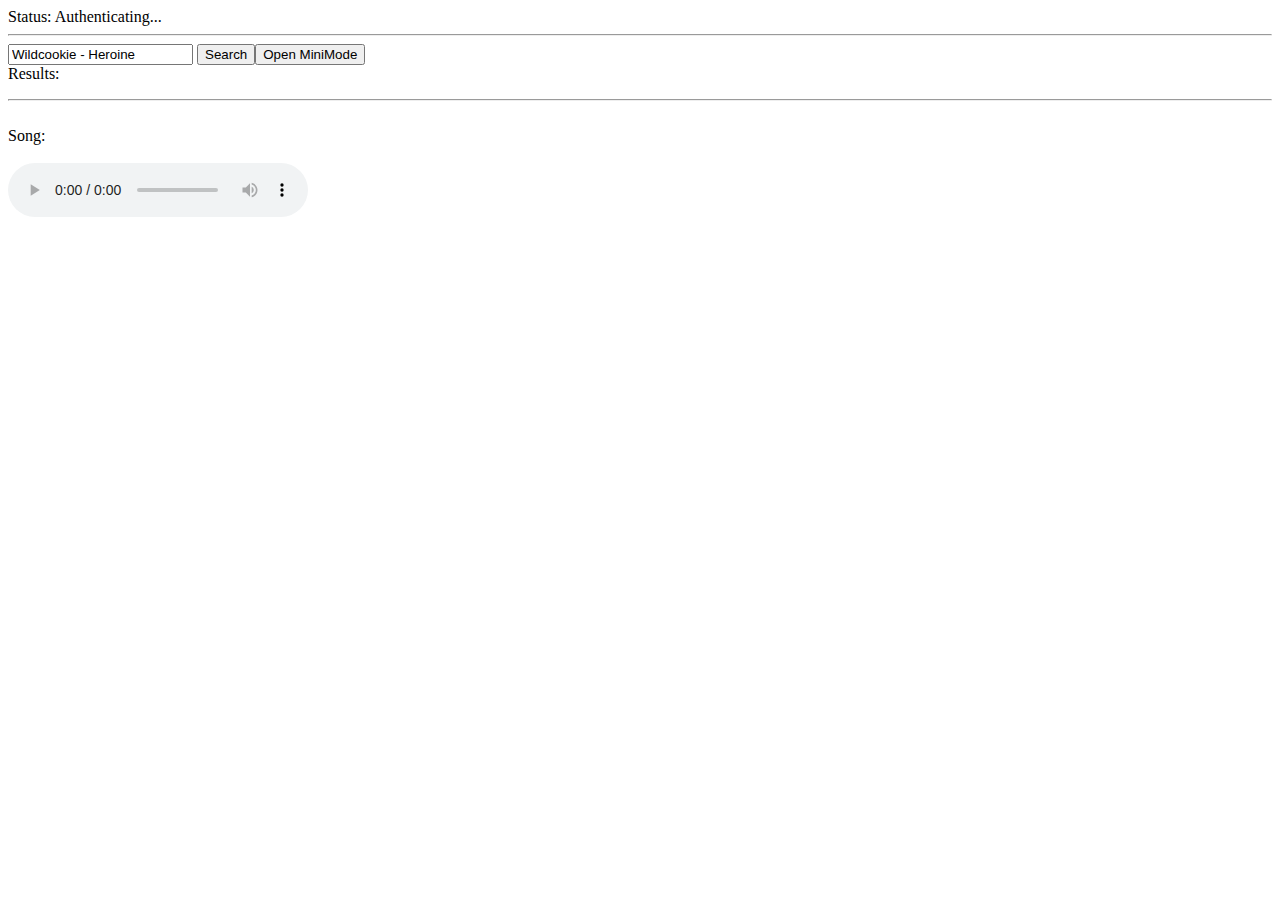
==== main.html @ d2ddde97 "First commit" ====
<!DOCTYPE html>
<html lang="en">
<head>
	<meta charset="utf-8">
	<title>?Player</title>
  <link rel="stylesheet" href="style.css" />
</head>
<body>
  Status: <span id="status">Not Authenticated</span>
  <br />
  <hr />
  <input type="text" id="searchBox" value="Wildcookie - Heroine" /> 
  <button id="searchBtn">Search</button><button id="openMicroPlayer">Open MiniMode</button>
  <br />
  Results:
  <ul id="results">
  </ul>
  <hr />
  <br />
  Song: <span id="songName"></span>
  <br />
  <br />
  <audio id="player" controls></audio>

  <script src="js/jquery-1.6.1.min.js"></script>
  <script src="js/sha1-min.js"></script>
  <script src="js/md5-min.js"></script>
  <script src="js/grooveshark.js"></script>
  <script>
    $(function() {
      var player = document.getElementById('player');
      
      $('#openMicroPlayer').click(function() {
        window.popWin = window.open('popup.html', 'Player', "menubar=no,location=no,resizable=no,scrollbars=no,status=no,height='350'");
        console.log(popWin);
      });
      
      $('#status').html('Authenticating...');
      $('#searchBtn').click(function() {
        $('#results').html('Searching...');
        var text = $('#searchBox').val();
        gs.getSearchResults(text, function(result) {
          $('#results').html('');
          for(var i = 0; i < result.length; i++) {
            $('#results').append('<li>'+result[i].ArtistName+' - '+result[i].Name
              +' <button class="songLink" data-id="'+result[i].SongID+'">Play</button></li>');
          }
        });       
      });
      
      $('.songLink').live('click', function() {
        $('#songName').html('Loading...');
        var songId = $(this).data('id');
        var songData = $(this).parent().text();
        var song = new GrooveSharkSong(gs, songId);
        song.getStreamURL(function(url) {
          player.setAttribute('src', url);
          player.play();
          webkitNotifications.createNotification("",
            "Now Playing", songData).show();
          $('#songName').html(songData);
        });    
      });
      
      
      window.gs = new GrooveShark(function() {
        $('#status').html('Authenticated, please search.');

      });
    });
  </script>
</body>
</html>
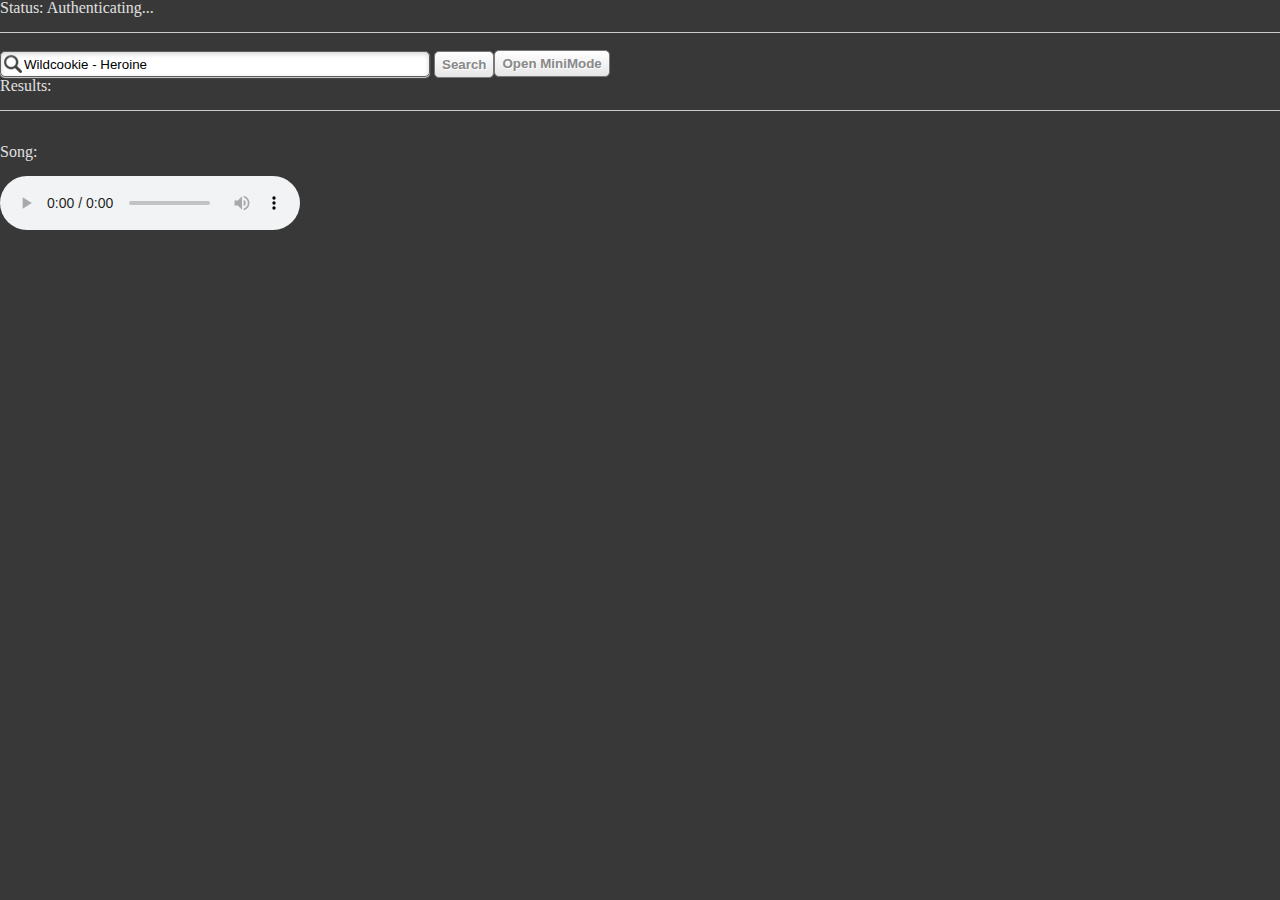
==== commit c9eed464: "More styles, testicons" ====
--- a/main.html
+++ b/main.html
@@ -3,7 +3,7 @@
 <head>
 	<meta charset="utf-8">
 	<title>?Player</title>
-  <link rel="stylesheet" href="style.css" />
+  <link rel="stylesheet" href="css/style.css" />
 </head>
 <body>
   Status: <span id="status">Not Authenticated</span>
@@ -31,7 +31,12 @@
       var player = document.getElementById('player');
       
       $('#openMicroPlayer').click(function() {
-        window.popWin = window.open('popup.html', 'Player', "menubar=no,location=no,resizable=no,scrollbars=no,status=no,height='350'");
+        var width = 250;
+        var height = 500;
+        window.popWin = window.open('popup.html', 
+          'Player', 'menubar=no,location=no,resizable=no,scrollbars=no,status=no,'
+          + 'width=' + width + ',height=' + height + ',left=' + (window.outerWidth - (width+33))
+          + ',top=' + (window.screen.height - window.screen.availHeight+50));
         console.log(popWin);
       });
       
--- a/css/style.css
+++ b/css/style.css
@@ -0,0 +1,143 @@
+@import url("html5reset-1.6.1.css");
+@import url("scrollbar.css");
+@import url("mini.css");
+@import url("seekbar.css");
+@import url("buttons.css");
+
+html, body { height: 100%; }
+
+body {
+  color: hsl(0, 0%, 88%);
+  background-color: hsl(0, 0%, 22%); 
+}
+
+#players {
+  position: fixed;
+  height: 1px;
+}
+
+#container {
+  min-height: 100%;
+  max-height: 100%;
+  display: -webkit-box;
+  -webkit-box-orient: vertical;
+}
+
+#upper { 
+  -webkit-box-flex: 1;
+  display: -webkit-box;
+  -webkit-box-orient: horizontal;  
+}
+
+#sidebar {
+  width: 200px;
+  display: -webkit-box;
+  -webkit-box-orient: vertical;
+  background-color: hsl(0, 0%, 28%);
+  border-right: solid 1px hsl(0, 0%, 16%);
+  border-bottom: solid 1px hsl(0, 0%, 16%);
+}
+
+#treeview {
+  -webkit-box-flex: 1; 
+  border-bottom: solid 1px hsl(0, 0%, 16%);
+  overflow: auto;
+}
+
+#song-data {
+  height: 50px;
+  border-top: solid 1px hsl(0, 0%, 46%);
+  background: -webkit-gradient(linear,left top,left bottom,color-stop(0, #656565),color-stop(1, #404040));
+}
+
+#albumart {
+  border-top: solid 1px hsl(0, 0%, 38%);
+  border-bottom: solid 1px hsl(0, 0%, 0%);
+  height: 200px;
+}
+
+#content {
+  -webkit-box-flex: 1;
+  display: -webkit-box;
+  -webkit-box-orient: vertical;
+  border-bottom: solid 1px hsl(0, 0%, 16%);
+}
+
+#searchBar {
+  padding: 3px 3px 4px 3px;
+  border-bottom: solid 1px hsl(0, 0%, 16%);
+  background: -webkit-gradient(linear,left top,left bottom,color-stop(0, #b6b6b6),color-stop(1, #959595));
+}
+
+#searchBox {
+  width: 400px;
+  padding: 0 5px 0 23px;
+  border-radius: 5px;
+  -webkit-appearance: none;
+  border: solid 1px #5e5e5e;
+  height: 24px;
+  outline: none;
+  box-shadow: inset 0px 2px 5px #d5d5d5, 0px 1px 1px #d5d5d5;
+  background: #fff url('../img/icons/search.png') no-repeat 3px center;
+}
+
+#filterBtns, #searchBtn {
+  vertical-align: middle;
+}
+
+
+#content-main {
+  border-top: solid 1px hsl(0, 0%, 47%);
+  -webkit-box-flex: 1;
+  overflow: auto;
+}
+
+
+#control-bar {
+  border-top: solid 1px hsl(0, 0%, 47%);
+  line-height: 40px;
+  height: 40px;
+  display: -webkit-box;
+  -webkit-box-orient: horizontal;
+  background: -webkit-gradient(linear,left top,left bottom,color-stop(0, #5f5f5f),color-stop(1, #4e4e4e));
+}
+
+#controls {
+
+  display: -webkit-box;
+  -webkit-box-orient: horizontal;
+  width: 200px;
+  border-right: solid 1px hsl(0, 0%, 16%);
+}
+
+#control-btns {
+  padding-left: 16px;
+  -webkit-box-flex: 1;
+}
+
+#volume-bar {
+  padding: 16px;
+  -webkit-box-flex: 2;
+}
+
+#seek-bar {
+  border-left: solid 1px hsl(0, 0%, 47%);
+  -webkit-box-flex: 1;
+  padding: 16px;
+}
+
+
+
+#shuffle-repeat {
+  width: 120px;
+}
+
+#shuffle-repeat #shuffleBtn {
+background: #fff;
+
+}
+
+
+#status {
+  width: 50px;
+}
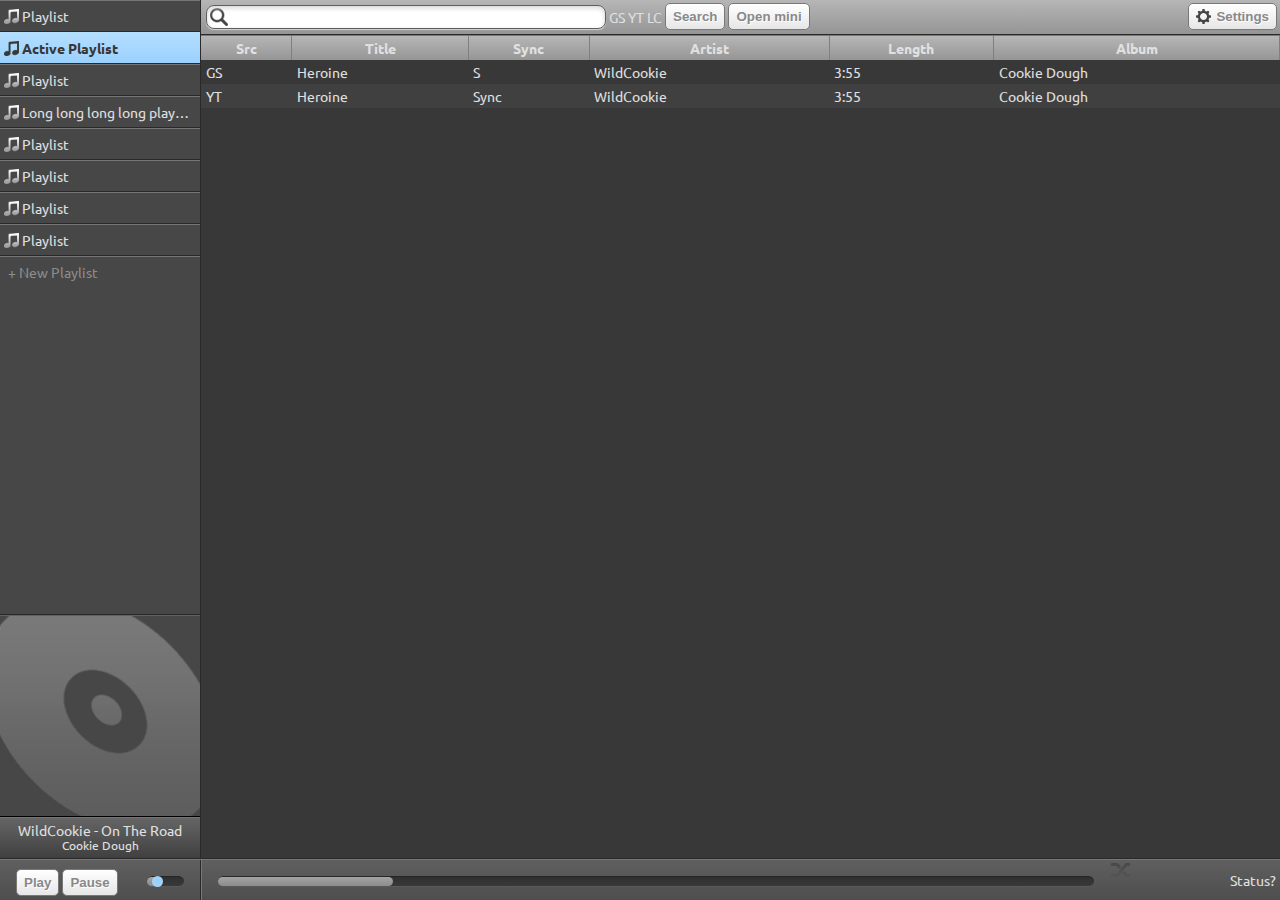
==== commit e4689b4f: "First JS" ====
--- a/main.html
+++ b/main.html
@@ -1,78 +1,117 @@
-<!DOCTYPE html>
+﻿<!DOCTYPE html>
 <html lang="en">
 <head>
 	<meta charset="utf-8">
 	<title>?Player</title>
+  <link href="http://fonts.googleapis.com/css?family=Ubuntu:300,300italic,regular,italic,500,500italic,bold,bolditalic" rel="stylesheet" type="text/css">
   <link rel="stylesheet" href="css/style.css" />
 </head>
 <body>
-  Status: <span id="status">Not Authenticated</span>
-  <br />
-  <hr />
-  <input type="text" id="searchBox" value="Wildcookie - Heroine" /> 
-  <button id="searchBtn">Search</button><button id="openMicroPlayer">Open MiniMode</button>
-  <br />
-  Results:
-  <ul id="results">
-  </ul>
-  <hr />
-  <br />
-  Song: <span id="songName"></span>
-  <br />
-  <br />
-  <audio id="player" controls></audio>
-
-  <script src="js/jquery-1.6.1.min.js"></script>
-  <script src="js/sha1-min.js"></script>
-  <script src="js/md5-min.js"></script>
+  <div id="container">
+    <div id="upper">
+      <div id="sidebar">
+        <div id="treeview">
+          <ul>
+            <li>Playlist</li>
+            <li class="selected">Active Playlist</li>
+            <li>Playlist</li>
+            <li>Long long long long playlist</li>
+            <li>Playlist</li>
+            <li>Playlist</li>
+            <li>Playlist</li>
+            <li>Playlist</li>
+            <li class="new">+ New Playlist</li>
+          </ul>
+        </div>
+        <div id="albumart">
+          <object type="application/x-shockwave-flash" id="ytPlayer" data="http://www.youtube.com/apiplayer?enablejsapi=1&amp;playerapiid=ytPlayer" width="1" height="1">
+          <param name="allowScriptAccess" value="always"></object>
+        </div>
+        <div id="song-data">
+          <div id="tracktitle">WildCookie - On The Road</div>
+          <div id="albumtitle">Cookie Dough</div>
+        </div>
+      </div>
+      <div id="content">
+        <div id="searchBar">
+          <input id="searchBox" type="search" /> 
+          <span id="filterBtns">GS YT LC</span>
+          <button id="searchBtn">Search</button>
+          <button id="miniBtn">Open mini</button>
+          <button id="settingsBtn"><img class="icon" src="img/icons/settings.png" />Settings</button>
+        </div>
+        <div id="content-main">
+          <table>
+            <tr>
+              <th>Src</th>
+              <th>Title</th>
+              <th>Sync</th>
+              <th>Artist</th>
+              <th>Length</th>
+              <th>Album</th>
+            </tr>
+            <tr>
+              <td>GS</td>
+              <td>Heroine</td>
+              <td>S</td>
+              <td>WildCookie</td>
+              <td>3:55</td>
+              <td>Cookie Dough</td>
+            </tr>
+            <tr>
+              <td>YT</td>
+              <td>Heroine</td>
+              <td>Sync</td>
+              <td>WildCookie</td>
+              <td>3:55</td>
+              <td>Cookie Dough</td>
+            </tr>
+          </table>
+        </div>
+      </div>
+    </div>
+    <div id="control-bar">
+      <div id="controls">
+       <div id="control-btns">
+         <button>Play</button>
+         <button>Pause</button>
+       </div>
+        <div id="volume-bar">
+          <div class="track">
+            <div class="track done" style="width: 40%;">
+            <div class="thumb"></div>
+            </div>
+          </div> 
+        </div>
+      </div>
+      <div id="seek-bar">
+        <div class="track">
+          <div class="track done" style="width: 20%;">
+          </div>
+        </div>
+      </div>
+      <div id="shuffle-repeat">
+        <div id="shuffle" class="light"></div>
+      </div>
+      <div id="status">
+        Status?
+      </div>
+    </div>
+  </div>
+  <div id="players">
+    <audio id="nativePlayer1" preload></audio>
+    <audio id="nativePlayer2" preload></audio>
+  </div>
+  <div class="settingsContainer">
+    Settings - Last.FM etc
+  </div>
+  <script src="js/libs/jquery-1.6.1.min.js"></script>
+  <script src="js/libs/sha1-min.js"></script>
+  <script src="js/libs/md5-min.js"></script>
+  <script src="js/helpers.js"></script>
   <script src="js/grooveshark.js"></script>
-  <script>
-    $(function() {
-      var player = document.getElementById('player');
-      
-      $('#openMicroPlayer').click(function() {
-        var width = 250;
-        var height = 500;
-        window.popWin = window.open('popup.html', 
-          'Player', 'menubar=no,location=no,resizable=no,scrollbars=no,status=no,'
-          + 'width=' + width + ',height=' + height + ',left=' + (window.outerWidth - (width+33))
-          + ',top=' + (window.screen.height - window.screen.availHeight+50));
-        console.log(popWin);
-      });
-      
-      $('#status').html('Authenticating...');
-      $('#searchBtn').click(function() {
-        $('#results').html('Searching...');
-        var text = $('#searchBox').val();
-        gs.getSearchResults(text, function(result) {
-          $('#results').html('');
-          for(var i = 0; i < result.length; i++) {
-            $('#results').append('<li>'+result[i].ArtistName+' - '+result[i].Name
-              +' <button class="songLink" data-id="'+result[i].SongID+'">Play</button></li>');
-          }
-        });       
-      });
-      
-      $('.songLink').live('click', function() {
-        $('#songName').html('Loading...');
-        var songId = $(this).data('id');
-        var songData = $(this).parent().text();
-        var song = new GrooveSharkSong(gs, songId);
-        song.getStreamURL(function(url) {
-          player.setAttribute('src', url);
-          player.play();
-          webkitNotifications.createNotification("",
-            "Now Playing", songData).show();
-          $('#songName').html(songData);
-        });    
-      });
-      
-      
-      window.gs = new GrooveShark(function() {
-        $('#status').html('Authenticated, please search.');
-
-      });
-    });
-  </script>
+  <script src="js/player.grooveshark.js"></script>
+  <script src="js/player.js"></script>
+  <script src="js/main.js"></script>
 </body>
 </html>--- a/css/style.css
+++ b/css/style.css
@@ -7,6 +7,9 @@
 html, body { height: 100%; }
 
 body {
+  font-family: 'Ubuntu', serif;
+  font-size: 14px;
+  zoom: reset;
   color: hsl(0, 0%, 88%);
   background-color: hsl(0, 0%, 22%); 
 }
@@ -23,6 +26,30 @@
   -webkit-box-orient: vertical;
 }
 
+
+
+.settingsContainer {
+  position: fixed;
+  bottom: -211px;
+  right: 0px;
+  height: 200px;
+  width: 200px;
+  -webkit-transition: bottom 0.3s linear;
+  border-left: solid 1px #292929;
+  border-top: solid 1px #292929;
+  border-top-left-radius: 10px;
+  background-color: hsl(0, 0%, 22%);
+  padding: 5px;
+}
+
+.settingsContainer.show {
+  bottom: 0px;
+}
+
+#settingsBtn {
+  float: right;
+}
+
 #upper { 
   -webkit-box-flex: 1;
   display: -webkit-box;
@@ -44,16 +71,62 @@
   overflow: auto;
 }
 
+#treeview li {
+  padding: 8px 8px 8px 22px;
+  border-top: solid 1px hsl(0, 0%, 46%);
+  border-bottom: solid 1px hsl(0, 0%, 16%);
+  background: url('../img/icons/note.png') no-repeat 4px center;
+  white-space: nowrap;
+  overflow: hidden;
+  text-overflow: ellipsis;
+}
+
+#treeview li.selected {
+  font-weight: bold;
+  border-top: solid 1px #b3defe;
+  background: url('../img/icons/note2.png') no-repeat 4px center,-webkit-gradient(linear,left top,left bottom,color-stop(0, #b3defe),color-stop(1, #9bd1fe));
+  color: hsl(0, 0%, 22%);
+}
+
+#treeview li.new {
+  padding-left: 8px;
+  border-bottom: none;
+  background: none;
+  color: hsl(0, 0%, 55%);
+  cursor: pointer;
+}
+
+#treeview li.new:hover {
+  color: hsl(0, 0%, 75%);
+}
+
 #song-data {
-  height: 50px;
+  padding: 5px;
+  height: 30px;
   border-top: solid 1px hsl(0, 0%, 46%);
   background: -webkit-gradient(linear,left top,left bottom,color-stop(0, #656565),color-stop(1, #404040));
+
+}
+
+#song-data #tracktitle, #albumtitle {
+  text-align: center;
+  overflow: -webkit-marquee;
+  white-space: nowrap;
+  -webkit-marquee-speed: slow;
+  -webkit-marquee-style: alternate;
+  -webkit-marquee-increment: 3px;
+  height: 16px;
+}
+
+#albumtitle {
+  font-size: 12px;
 }
 
 #albumart {
   border-top: solid 1px hsl(0, 0%, 38%);
   border-bottom: solid 1px hsl(0, 0%, 0%);
   height: 200px;
+  background: url('../img/disc.png') no-repeat center center;
 }
 
 #content {
@@ -64,7 +137,7 @@
 }
 
 #searchBar {
-  padding: 3px 3px 4px 3px;
+  padding: 3px 3px 4px 5px;
   border-bottom: solid 1px hsl(0, 0%, 16%);
   background: -webkit-gradient(linear,left top,left bottom,color-stop(0, #b6b6b6),color-stop(1, #959595));
 }
@@ -72,12 +145,13 @@
 #searchBox {
   width: 400px;
   padding: 0 5px 0 23px;
-  border-radius: 5px;
+  border-radius: 8px;
   -webkit-appearance: none;
   border: solid 1px #5e5e5e;
   height: 24px;
   outline: none;
   box-shadow: inset 0px 2px 5px #d5d5d5, 0px 1px 1px #d5d5d5;
+  background-origin: content-box;
   background: #fff url('../img/icons/search.png') no-repeat 3px center;
 }
 
@@ -90,6 +164,24 @@
   border-top: solid 1px hsl(0, 0%, 47%);
   -webkit-box-flex: 1;
   overflow: auto;
+}
+
+#content-main table {
+  width: 100%;
+}
+
+#content-main th, td {
+  padding: 5px;
+}
+
+
+#content-main th {
+  border-right: solid 1px gray;
+  background: -webkit-gradient(linear,left top,left bottom,color-stop(0, #b6b6b6),color-stop(1, #959595));
+}
+
+#content-main tr:nth-child(odd) {
+  background-color: hsl(0, 0%, 25%); 
 }
 
 
@@ -99,6 +191,7 @@
   height: 40px;
   display: -webkit-box;
   -webkit-box-orient: horizontal;
+  -webkit-user-select: none;
   background: -webkit-gradient(linear,left top,left bottom,color-stop(0, #5f5f5f),color-stop(1, #4e4e4e));
 }
 
@@ -141,3 +234,13 @@
 #status {
   width: 50px;
 }
+
+#shuffle {
+  width: 20px;
+  height: 20px;
+	background: url(../img/icons/shuffle.png) no-repeat;
+}
+.light {
+
+	-webkit-mask: -webkit-gradient(linear, left top, left bottom, from(rgba(0,0,0,1)), to(rgba(0,0,0,0)));
+}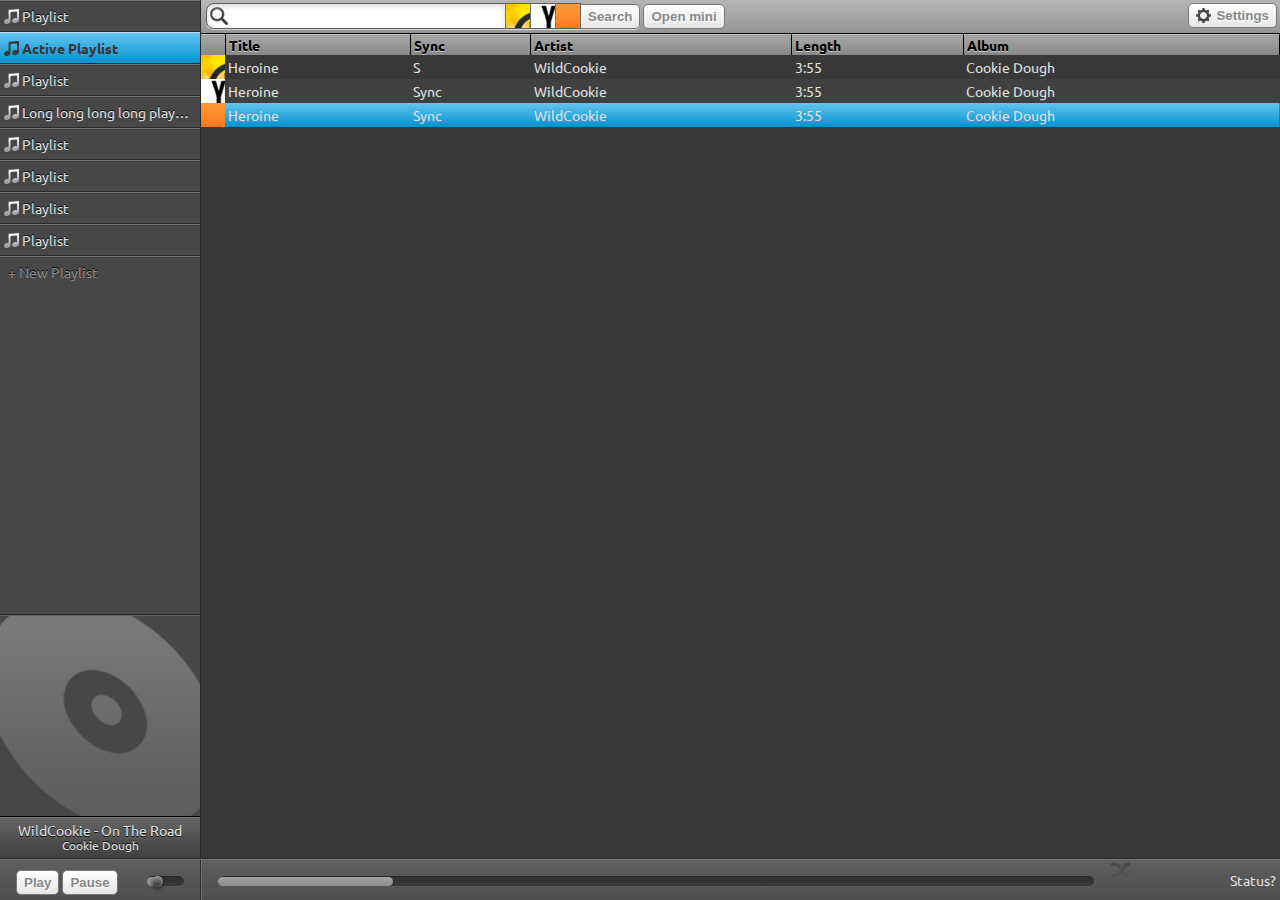
==== commit 061852a3: "More UI" ====
--- a/main.html
+++ b/main.html
@@ -34,16 +34,18 @@
       </div>
       <div id="content">
         <div id="searchBar">
-          <input id="searchBox" type="search" /> 
-          <span id="filterBtns">GS YT LC</span>
+          <input id="searchBox" type="search">
+          <span id="filterBtns">
+            <span id="gsBtn" class="icon gs-active"></span><span id="ytBtn" class="icon yt-active"></span><span id="scBtn" class="icon sc-active"></span>
+            </span>
           <button id="searchBtn">Search</button>
           <button id="miniBtn">Open mini</button>
-          <button id="settingsBtn"><img class="icon" src="img/icons/settings.png" />Settings</button>
+          <button id="settingsBtn"><img class="icon" src="img/icons/settings.png">Settings</button>
         </div>
         <div id="content-main">
           <table>
             <tr>
-              <th>Src</th>
+              <th></th>
               <th>Title</th>
               <th>Sync</th>
               <th>Artist</th>
@@ -51,7 +53,7 @@
               <th>Album</th>
             </tr>
             <tr>
-              <td>GS</td>
+              <td><span class="icon gs-active"></span></td>
               <td>Heroine</td>
               <td>S</td>
               <td>WildCookie</td>
@@ -59,7 +61,15 @@
               <td>Cookie Dough</td>
             </tr>
             <tr>
-              <td>YT</td>
+              <td><span class="icon yt-active"></span></td>
+              <td>Heroine</td>
+              <td>Sync</td>
+              <td>WildCookie</td>
+              <td>3:55</td>
+              <td>Cookie Dough</td>
+            </tr>
+            <tr class="selected">
+              <td><span class="icon sc-active"></span></td>
               <td>Heroine</td>
               <td>Sync</td>
               <td>WildCookie</td>
--- a/css/style.css
+++ b/css/style.css
@@ -79,13 +79,15 @@
   white-space: nowrap;
   overflow: hidden;
   text-overflow: ellipsis;
+  text-shadow: black 0px -1px 0px;
 }
 
 #treeview li.selected {
   font-weight: bold;
   border-top: solid 1px #b3defe;
-  background: url('../img/icons/note2.png') no-repeat 4px center,-webkit-gradient(linear,left top,left bottom,color-stop(0, #b3defe),color-stop(1, #9bd1fe));
+  background: url('../img/icons/note2.png') no-repeat 4px center,-webkit-linear-gradient(top, #65c5ef, #0292d1);
   color: hsl(0, 0%, 22%);
+  text-shadow: none;
 }
 
 #treeview li.new {
@@ -98,6 +100,13 @@
 
 #treeview li.new:hover {
   color: hsl(0, 0%, 75%);
+}
+
+input#newPlaylist {
+  border: solid 1px #8C8C8C;
+  margin: -4px 1px 0px -1px;
+  outline: none;
+  -webkit-appearance: none;
 }
 
 #song-data {
@@ -118,7 +127,12 @@
   height: 16px;
 }
 
+#tracktitle {
+  text-shadow: black 0px 1px 0px;
+}
+
 #albumtitle {
+  text-shadow: black 0px -1px 0px;
   font-size: 12px;
 }
 
@@ -138,52 +152,92 @@
 
 #searchBar {
   padding: 3px 3px 4px 5px;
-  border-bottom: solid 1px hsl(0, 0%, 16%);
+  border-bottom: solid 1px black;
   background: -webkit-gradient(linear,left top,left bottom,color-stop(0, #b6b6b6),color-stop(1, #959595));
 }
 
 #searchBox {
-  width: 400px;
+  width: 300px;
   padding: 0 5px 0 23px;
-  border-radius: 8px;
+  border-radius: 8px 0px 0px 8px;
   -webkit-appearance: none;
   border: solid 1px #5e5e5e;
-  height: 24px;
+  height: 26px;
   outline: none;
   box-shadow: inset 0px 2px 5px #d5d5d5, 0px 1px 1px #d5d5d5;
   background-origin: content-box;
   background: #fff url('../img/icons/search.png') no-repeat 3px center;
 }
 
+#searchBox:focus {
+  box-shadow: inset 0px 2px 5px #d5d5d5, 0px 1px 1px #d5d5d5,
+    0px 3px 5px #65C5EF, 0px -1px 5px #65C5EF;
+}
+
 #filterBtns, #searchBtn {
+  margin-left: -3px;
+  -webkit-user-select: none;
+}
+
+#filterBtns > * {
+  box-shadow: 0px 1px 1px #d5d5d5;
+  -webkit-transition: box-shadow 0.3s ease;
+  border: solid 1px #5e5e5e;
+  border-left: none;
   vertical-align: middle;
 }
 
 
+#filterBtns span:hover {
+  box-shadow: 0px 3px 5px #65C5EF, 0px -3px 5px #65C5EF;
+}
+
+#filterBtns span:active {
+  -webkit-transform: scale(0.9);
+}
+
+#searchBtn {
+  border-radius: 0px 5px 5px 0px;
+  box-shadow: 0px 1px 1px #d5d5d5;
+  border-left: none;
+}
+
 #content-main {
-  border-top: solid 1px hsl(0, 0%, 47%);
   -webkit-box-flex: 1;
   overflow: auto;
 }
 
 #content-main table {
   width: 100%;
+  
 }
 
 #content-main th, td {
-  padding: 5px;
-}
+  height: 20px;
+  vertical-align: middle;
+  padding-left: 3px;
+}
+
+#content-main tr  td:first-child span { vertical-align: top; }
+#content-main tr  td:first-child { padding: 0; width: 24px;}
 
 
 #content-main th {
-  border-right: solid 1px gray;
-  background: -webkit-gradient(linear,left top,left bottom,color-stop(0, #b6b6b6),color-stop(1, #959595));
+  color: black;
+  text-shadow: hsl(0, 0%, 79%) 0px 1px 0px;
+  text-align: left;
+  border-top: solid 1px hsl(0, 0%, 79%);
+  border-right: solid 1px black;
+  background: -webkit-gradient(linear,left top,left bottom,color-stop(0, #a8a8a8),color-stop(1, #868686));
 }
 
 #content-main tr:nth-child(odd) {
   background-color: hsl(0, 0%, 25%); 
 }
 
+#content-main tr.selected {
+  background: -webkit-linear-gradient(top, #65c5ef, #0292d1);
+}
 
 #control-bar {
   border-top: solid 1px hsl(0, 0%, 47%);
@@ -243,4 +297,33 @@
 .light {
 
 	-webkit-mask: -webkit-gradient(linear, left top, left bottom, from(rgba(0,0,0,1)), to(rgba(0,0,0,0)));
+}
+
+/*Icons*/
+.icon {
+  width: 24px;
+  height: 24px;
+  background-size: contain;
+  display: inline-block;
+}
+
+.gs-active {
+  background: url(../img/gs-active.png) no-repeat;
+}
+.gs-disabled {
+  background: url(../img/gs-disabled.png) no-repeat;
+}
+
+.yt-active {
+  background: url(../img/yt-active.png) no-repeat;
+}
+.yt-disabled {
+  background: url(../img/yt-disabled.png) no-repeat;
+}
+
+.sc-active {
+  background: url(../img/sc-active.png) no-repeat;
+}
+.sc-disabled {
+  background: url(../img/sc-disabled.png) no-repeat;
 }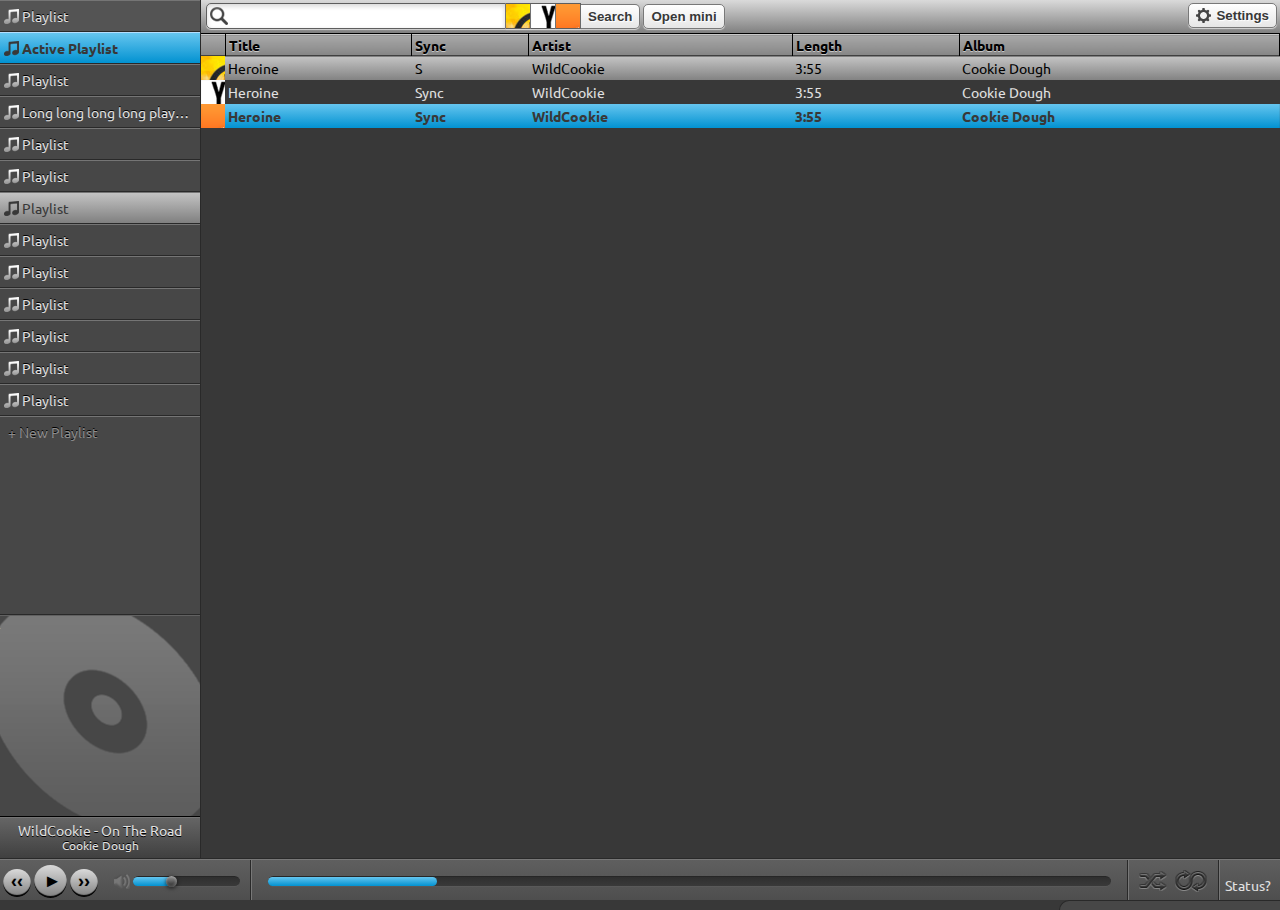
==== commit 240de496: "More UI, seekbar, volumebar" ====
--- a/main.html
+++ b/main.html
@@ -3,8 +3,9 @@
 <head>
 	<meta charset="utf-8">
 	<title>?Player</title>
-  <link href="http://fonts.googleapis.com/css?family=Ubuntu:300,300italic,regular,italic,500,500italic,bold,bolditalic" rel="stylesheet" type="text/css">
+  <link href="http://fonts.googleapis.com/css?family=Ubuntu:300,300italic,regular,italic,500,500italic,bold,bolditalic" rel="stylesheet">
   <link rel="stylesheet" href="css/style.css" />
+  <link id="accent" rel="stylesheet" href="css/accents/blue.css" />
 </head>
 <body>
   <div id="container">
@@ -18,10 +19,16 @@
             <li>Long long long long playlist</li>
             <li>Playlist</li>
             <li>Playlist</li>
+            <li class="clicked">Playlist</li>
             <li>Playlist</li>
             <li>Playlist</li>
-            <li class="new">+ New Playlist</li>
+            <li>Playlist</li>
+            <li>Playlist</li>
+            <li>Playlist</li>
+            <li>Playlist</li>
+            
           </ul>
+          <ul><li class="new">+ New Playlist</li></ul>
         </div>
         <div id="albumart">
           <object type="application/x-shockwave-flash" id="ytPlayer" data="http://www.youtube.com/apiplayer?enablejsapi=1&amp;playerapiid=ytPlayer" width="1" height="1">
@@ -40,7 +47,7 @@
             </span>
           <button id="searchBtn">Search</button>
           <button id="miniBtn">Open mini</button>
-          <button id="settingsBtn"><img class="icon" src="img/icons/settings.png">Settings</button>
+          <button id="settingsBtn"><img alt="Settings icon" class="icon" src="img/icons/settings.png">Settings</button>
         </div>
         <div id="content-main">
           <table>
@@ -52,44 +59,48 @@
               <th>Length</th>
               <th>Album</th>
             </tr>
-            <tr>
-              <td><span class="icon gs-active"></span></td>
-              <td>Heroine</td>
-              <td>S</td>
-              <td>WildCookie</td>
-              <td>3:55</td>
-              <td>Cookie Dough</td>
-            </tr>
-            <tr>
-              <td><span class="icon yt-active"></span></td>
-              <td>Heroine</td>
-              <td>Sync</td>
-              <td>WildCookie</td>
-              <td>3:55</td>
-              <td>Cookie Dough</td>
-            </tr>
-            <tr class="selected">
-              <td><span class="icon sc-active"></span></td>
-              <td>Heroine</td>
-              <td>Sync</td>
-              <td>WildCookie</td>
-              <td>3:55</td>
-              <td>Cookie Dough</td>
-            </tr>
+            <tbody>
+              <tr class="clicked">
+                <td><span class="icon gs-active"></span></td>
+                <td>Heroine</td>
+                <td>S</td>
+                <td>WildCookie</td>
+                <td>3:55</td>
+                <td>Cookie Dough</td>
+              </tr>
+              <tr>
+                <td><span class="icon yt-active"></span></td>
+                <td>Heroine</td>
+                <td>Sync</td>
+                <td>WildCookie</td>
+                <td>3:55</td>
+                <td>Cookie Dough</td>
+              </tr>
+              <tr class="selected">
+                <td><span class="icon sc-active"></span></td>
+                <td>Heroine</td>
+                <td>Sync</td>
+                <td>WildCookie</td>
+                <td>3:55</td>
+                <td>Cookie Dough</td>
+              </tr>
+            </tbody>
           </table>
         </div>
       </div>
     </div>
     <div id="control-bar">
       <div id="controls">
-       <div id="control-btns">
-         <button>Play</button>
-         <button>Pause</button>
-       </div>
+        <div id="control-btns">
+          <button id="prevBtn">‹‹</button>
+          <button id="playBtn" class="bigger">►</button>
+          <button id="nextBtn">››</button>
+        </div>
+                 <img src="/img/icons/speaker.png" alt="Volume" />
         <div id="volume-bar">
           <div class="track">
             <div class="track done" style="width: 40%;">
-            <div class="thumb"></div>
+              <div class="thumb"></div>
             </div>
           </div> 
         </div>
@@ -101,7 +112,8 @@
         </div>
       </div>
       <div id="shuffle-repeat">
-        <div id="shuffle" class="light"></div>
+        <div id="shuffle"></div>
+        <div id="repeat"></div>
       </div>
       <div id="status">
         Status?
@@ -114,11 +126,18 @@
   </div>
   <div class="settingsContainer">
     Settings - Last.FM etc
+    <br><br>
+    Skin: <select id="accentSelection">
+      <option value="blue" selected>Blue</option>
+      <option value="red">Red</option>
+      <option value="green">Green</option>
+    </select>
   </div>
   <script src="js/libs/jquery-1.6.1.min.js"></script>
   <script src="js/libs/sha1-min.js"></script>
   <script src="js/libs/md5-min.js"></script>
   <script src="js/helpers.js"></script>
+  <script src="js/ui.js"></script>
   <script src="js/grooveshark.js"></script>
   <script src="js/player.grooveshark.js"></script>
   <script src="js/player.js"></script>
--- a/css/style.css
+++ b/css/style.css
@@ -10,8 +10,14 @@
   font-family: 'Ubuntu', serif;
   font-size: 14px;
   zoom: reset;
+  -webkit-user-select: none;
   color: hsl(0, 0%, 88%);
   background-color: hsl(0, 0%, 22%); 
+}
+
+::selection {
+  background-color: #101010;
+  color: #EEEEEE;
 }
 
 #players {
@@ -30,7 +36,7 @@
 
 .settingsContainer {
   position: fixed;
-  bottom: -211px;
+  bottom: -221px;
   right: 0px;
   height: 200px;
   width: 200px;
@@ -38,8 +44,8 @@
   border-left: solid 1px #292929;
   border-top: solid 1px #292929;
   border-top-left-radius: 10px;
-  background-color: hsl(0, 0%, 22%);
-  padding: 5px;
+  background-color: hsl(0, 0%, 28%);
+  padding: 10px;
 }
 
 .settingsContainer.show {
@@ -82,10 +88,20 @@
   text-shadow: black 0px -1px 0px;
 }
 
+#treeview li:hover {
+  background: url('../img/icons/note.png') no-repeat 4px center, #545454;
+}
+
 #treeview li.selected {
   font-weight: bold;
   border-top: solid 1px #b3defe;
-  background: url('../img/icons/note2.png') no-repeat 4px center,-webkit-linear-gradient(top, #65c5ef, #0292d1);
+  background: url('../img/icons/note2.png') no-repeat 4px center,-webkit-linear-gradient(#65c5ef, #0292d1);
+  color: hsl(0, 0%, 22%);
+  text-shadow: none;
+}
+
+#treeview li.clicked {
+  background: url('../img/icons/note2.png') no-repeat 4px center,-webkit-linear-gradient(#c3c3c3, gray);
   color: hsl(0, 0%, 22%);
   text-shadow: none;
 }
@@ -113,8 +129,7 @@
   padding: 5px;
   height: 30px;
   border-top: solid 1px hsl(0, 0%, 46%);
-  background: -webkit-gradient(linear,left top,left bottom,color-stop(0, #656565),color-stop(1, #404040));
-
+  background: -webkit-linear-gradient(#656565, #404040);
 }
 
 #song-data #tracktitle, #albumtitle {
@@ -153,13 +168,13 @@
 #searchBar {
   padding: 3px 3px 4px 5px;
   border-bottom: solid 1px black;
-  background: -webkit-gradient(linear,left top,left bottom,color-stop(0, #b6b6b6),color-stop(1, #959595));
+  background: -webkit-linear-gradient(#dadada, #808080);
 }
 
 #searchBox {
   width: 300px;
   padding: 0 5px 0 23px;
-  border-radius: 8px 0px 0px 8px;
+  border-radius: 5px 0px 0px 5px;
   -webkit-appearance: none;
   border: solid 1px #5e5e5e;
   height: 26px;
@@ -176,7 +191,6 @@
 
 #filterBtns, #searchBtn {
   margin-left: -3px;
-  -webkit-user-select: none;
 }
 
 #filterBtns > * {
@@ -228,15 +242,28 @@
   text-align: left;
   border-top: solid 1px hsl(0, 0%, 79%);
   border-right: solid 1px black;
-  background: -webkit-gradient(linear,left top,left bottom,color-stop(0, #a8a8a8),color-stop(1, #868686));
+  background: -webkit-linear-gradient(#a8a8a8, #868686);
 }
 
 #content-main tr:nth-child(odd) {
   background-color: hsl(0, 0%, 25%); 
 }
 
+#content-main tr:hover {
+  background: #545454;
+}
+
+
 #content-main tr.selected {
-  background: -webkit-linear-gradient(top, #65c5ef, #0292d1);
+  color: hsl(0, 0%, 22%);
+  font-weight: bold;
+  background: -webkit-linear-gradient(#65c5ef, #0292d1);
+}
+
+#content-main tr.clicked {
+  border-top: solid 1px hsl(0, 0%, 25%);
+  background: -webkit-linear-gradient(#c3c3c3, gray);
+  color: black;
 }
 
 #control-bar {
@@ -245,58 +272,106 @@
   height: 40px;
   display: -webkit-box;
   -webkit-box-orient: horizontal;
-  -webkit-user-select: none;
-  background: -webkit-gradient(linear,left top,left bottom,color-stop(0, #5f5f5f),color-stop(1, #4e4e4e));
+  background: -webkit-linear-gradient(#5f5f5f, #4e4e4e);
 }
 
 #controls {
-
   display: -webkit-box;
   -webkit-box-orient: horizontal;
-  width: 200px;
+  width: 250px;
   border-right: solid 1px hsl(0, 0%, 16%);
 }
 
 #control-btns {
-  padding-left: 16px;
-  -webkit-box-flex: 1;
+  margin-top: 1px;
+  padding-left: 3px;
+  -webkit-box-flex: 0.5;
+}
+
+#control-btns button {
+  width: 28px;
+  height: 28px;
+  border-radius: 28px;
+  border: none;
+  background: -webkit-linear-gradient(#DADADA, gray);
+  box-shadow: inset 0px -2px 1px black;
+  color: black;
+  vertical-align: baseline;
+  padding-top: 1px;
+  text-shadow: 0px 0px 1px gray;
+  font-size: 18px;
+}
+
+#control-btns button:active {
+  padding-top: 4px;
+  box-shadow: inset 0px 2px 1px black;
+  color: #dadada;
+  text-shadow: 0px -1px 1px black;
+}
+
+#control-btns button.bigger {
+  width: 33px;
+  height: 33px;
+  border-radius: 33px;
+  padding: 0px 0 0 4px;
+}
+
+#control-btns button.bigger:active {
+  padding-top: 3px;
+}
+
+#controls img {
+  vertical-align: middle;
+  margin: -2px 3px 0 0;
+  
 }
 
 #volume-bar {
-  padding: 16px;
-  -webkit-box-flex: 2;
+  padding: 16px 10px 16px 0px;
+  -webkit-box-flex: 3;
 }
 
 #seek-bar {
   border-left: solid 1px hsl(0, 0%, 47%);
+  border-right: solid 1px hsl(0, 0%, 16%);
   -webkit-box-flex: 1;
   padding: 16px;
 }
 
-
-
 #shuffle-repeat {
-  width: 120px;
-}
-
-#shuffle-repeat #shuffleBtn {
-background: #fff;
-
-}
-
+  border-left: solid 1px hsl(0, 0%, 47%);
+  border-right: solid 1px hsl(0, 0%, 16%);
+  padding: 10px;
+}
+
+#shuffle-repeat div {
+  display: inline-block;
+  vertical-align: top;
+}
+
+#shuffle {
+  width: 28px;
+  height: 22px;
+	background: url(../img/icons/shuffle.png) no-repeat center center;
+  margin-right: 5px;
+}
+#shuffle:hover, #shuffle.active {
+  background: url(../img/icons/shuffle2.png) no-repeat center center;
+}
+
+#repeat {
+  width: 33px;
+  height: 22px;
+	background: url(../img/icons/repeat.png) no-repeat;
+}
+#repeat:hover, #repeat.active {
+  background: url(../img/icons/repeat2.png) no-repeat;
+}
 
 #status {
+  border-left: solid 1px hsl(0, 0%, 47%);
   width: 50px;
-}
-
-#shuffle {
-  width: 20px;
-  height: 20px;
-	background: url(../img/icons/shuffle.png) no-repeat;
-}
-.light {
-
-	-webkit-mask: -webkit-gradient(linear, left top, left bottom, from(rgba(0,0,0,1)), to(rgba(0,0,0,0)));
+  padding: 5px;
 }
 
 /*Icons*/
--- a/css/accents/blue.css
+++ b/css/accents/blue.css
@@ -0,0 +1,33 @@
+/* Blue accent - #65c5ef to #0292d1 */
+
+/*Playlist*/
+#treeview li.selected {
+  border-top: solid 1px #B3DEFE;
+  background: url('../../img/icons/note2.png') no-repeat 4px center,-webkit-linear-gradient(#65c5ef, #0292d1);
+}
+
+/*Track*/
+#content-main tr.selected {
+  background: -webkit-linear-gradient(#65c5ef, #0292d1);
+}
+
+/*Seekbar*/
+.track .done {
+  background: -webkit-linear-gradient(top, #65c5ef, #0292d1);
+}
+
+/*Searchbox*/
+#searchBox:focus {
+  box-shadow: inset 0px 2px 5px #d5d5d5, 0px 1px 1px #d5d5d5,
+    0px 3px 5px #65c5ef, 0px -1px 5px #65c5ef;
+}
+
+/*Searchbox filter*/
+#filterBtns span:hover {
+  box-shadow: 0px 3px 5px #65c5ef, 0px -3px 5px #65c5ef;
+}
+
+/*Button glow*/
+button:hover {
+  box-shadow: 0px -1px 3px #65c5ef, 0px 1px 3px #65c5ef, -1px 0px 3px #65c5ef, 1px 0px 3px #65c5ef;
+}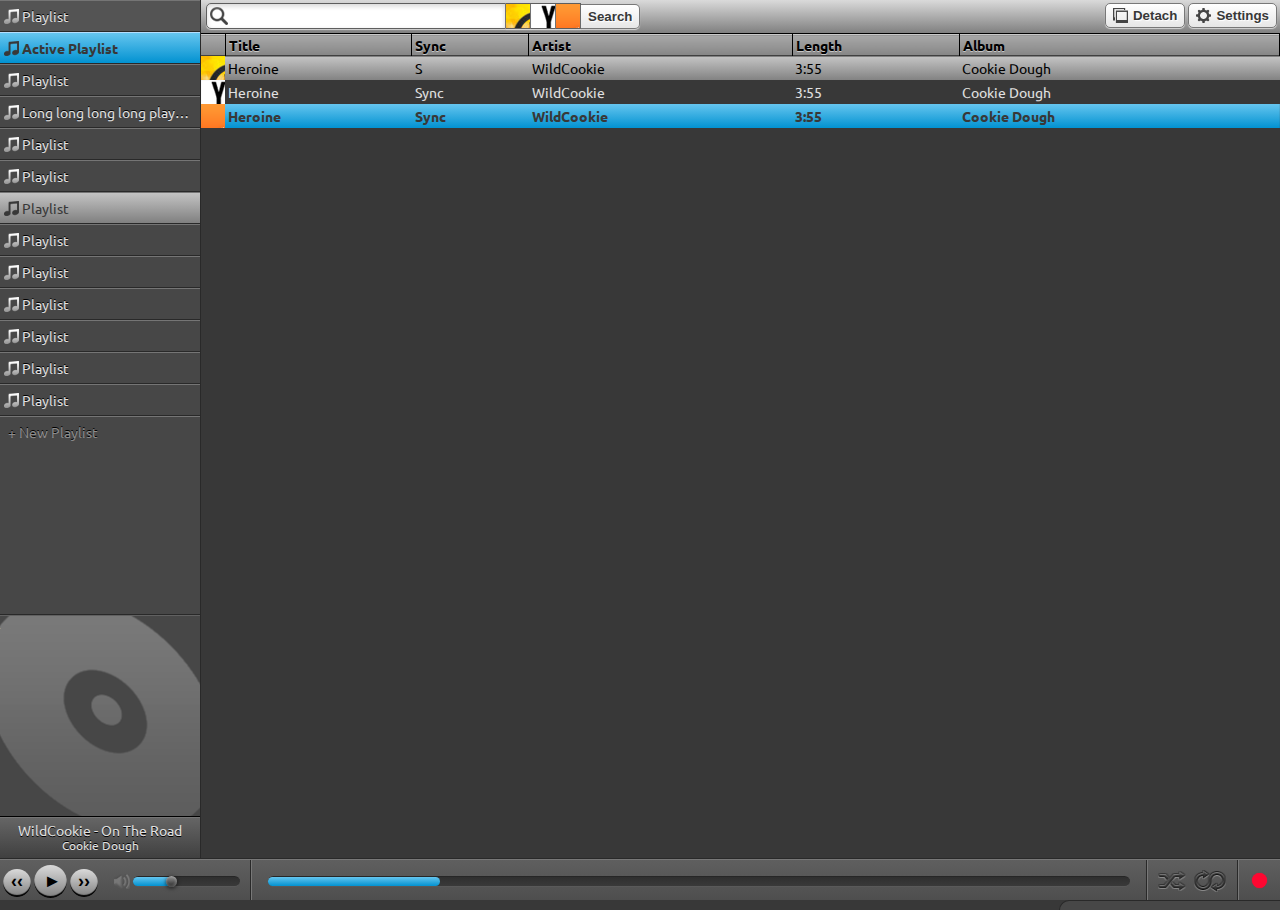
==== commit 6ad315bd: "More UI Bindings" ====
--- a/main.html
+++ b/main.html
@@ -2,7 +2,7 @@
 <html lang="en">
 <head>
 	<meta charset="utf-8">
-	<title>?Player</title>
+	<title>qPlayer</title>
   <link href="http://fonts.googleapis.com/css?family=Ubuntu:300,300italic,regular,italic,500,500italic,bold,bolditalic" rel="stylesheet">
   <link rel="stylesheet" href="css/style.css" />
   <link id="accent" rel="stylesheet" href="css/accents/blue.css" />
@@ -32,7 +32,7 @@
         </div>
         <div id="albumart">
           <object type="application/x-shockwave-flash" id="ytPlayer" data="http://www.youtube.com/apiplayer?enablejsapi=1&amp;playerapiid=ytPlayer" width="1" height="1">
-          <param name="allowScriptAccess" value="always"></object>
+            <param name="allowScriptAccess" value="always"></object>
         </div>
         <div id="song-data">
           <div id="tracktitle">WildCookie - On The Road</div>
@@ -46,8 +46,10 @@
             <span id="gsBtn" class="icon gs-active"></span><span id="ytBtn" class="icon yt-active"></span><span id="scBtn" class="icon sc-active"></span>
             </span>
           <button id="searchBtn">Search</button>
-          <button id="miniBtn">Open mini</button>
-          <button id="settingsBtn"><img alt="Settings icon" class="icon" src="img/icons/settings.png">Settings</button>
+          <div style="float: right;">
+            <button id="miniBtn"><img alt="Mini icon" class="icon" src="img/icons/mini.png">Detach</button>
+            <button id="settingsBtn"><img alt="Settings icon" class="icon" src="img/icons/settings.png">Settings</button>
+          </div>
         </div>
         <div id="content-main">
           <table>
@@ -93,7 +95,7 @@
       <div id="controls">
         <div id="control-btns">
           <button id="prevBtn">‹‹</button>
-          <button id="playBtn" class="bigger">►</button>
+          <button id="playBtn" class="bigger"></button>
           <button id="nextBtn">››</button>
         </div>
                  <img src="/img/icons/speaker.png" alt="Volume" />
@@ -115,9 +117,7 @@
         <div id="shuffle"></div>
         <div id="repeat"></div>
       </div>
-      <div id="status">
-        Status?
-      </div>
+      <div id="status"><div></div></div>
     </div>
   </div>
   <div id="players">
--- a/css/style.css
+++ b/css/style.css
@@ -1,4 +1,4 @@
-@import url("html5reset-1.6.1.css");
+﻿@import url("html5reset-1.6.1.css");
 @import url("scrollbar.css");
 @import url("mini.css");
 @import url("seekbar.css");
@@ -52,10 +52,6 @@
   bottom: 0px;
 }
 
-#settingsBtn {
-  float: right;
-}
-
 #upper { 
   -webkit-box-flex: 1;
   display: -webkit-box;
@@ -187,6 +183,7 @@
 #searchBox:focus {
   box-shadow: inset 0px 2px 5px #d5d5d5, 0px 1px 1px #d5d5d5,
     0px 3px 5px #65C5EF, 0px -1px 5px #65C5EF;
+  background: #fff url('../img/icons/search-loader.gif') no-repeat 3px center;
 }
 
 #filterBtns, #searchBtn {
@@ -298,7 +295,7 @@
   color: black;
   vertical-align: baseline;
   padding-top: 1px;
-  text-shadow: 0px 0px 1px gray;
+  text-shadow: 0px 0px 1px darkgray;
   font-size: 18px;
 }
 
@@ -320,6 +317,27 @@
   padding-top: 3px;
 }
 
+#control-btns button.bigger:before {
+  content: "►";
+}
+
+#control-btns button.pause {
+  padding: 0 0 3px 0;
+  position: relative;
+  top: -4px;
+  font-size: 8px;
+}
+
+#control-btns button.pause:before {
+  content: "▌▐";
+}
+
+#control-btns button.pause:active {
+  top: -3px;
+  padding-top: 6px;
+}
+
+
 #controls img {
   vertical-align: middle;
   margin: -2px 3px 0 0;
@@ -368,10 +386,23 @@
   background: url(../img/icons/repeat2.png) no-repeat;
 }
 
+#shuffle:hover, #repeat:hover {
+  opacity: 0.4;
+}
+#shuffle.active, #repeat.active {
+  opacity: 1;
+}
+
 #status {
   border-left: solid 1px hsl(0, 0%, 47%);
-  width: 50px;
-  padding: 5px;
+  padding: 13px;
+}
+#status > div {
+  background-color: #fe0731;
+  width: 15px;
+  height: 15px;
+  border-radius: 15px;
+  box-shadow: 0px 0px 1px #fe0731;
 }
 
 /*Icons*/
--- a/css/accents/blue.css
+++ b/css/accents/blue.css
@@ -30,4 +30,10 @@
 /*Button glow*/
 button:hover {
   box-shadow: 0px -1px 3px #65c5ef, 0px 1px 3px #65c5ef, -1px 0px 3px #65c5ef, 1px 0px 3px #65c5ef;
+}
+
+/*Popup playlist*/
+#mini-playlist li.selected {
+  border-top: solid 1px #B3DEFE;
+  background: -webkit-linear-gradient(top, #65c5ef, #0292d1);
 }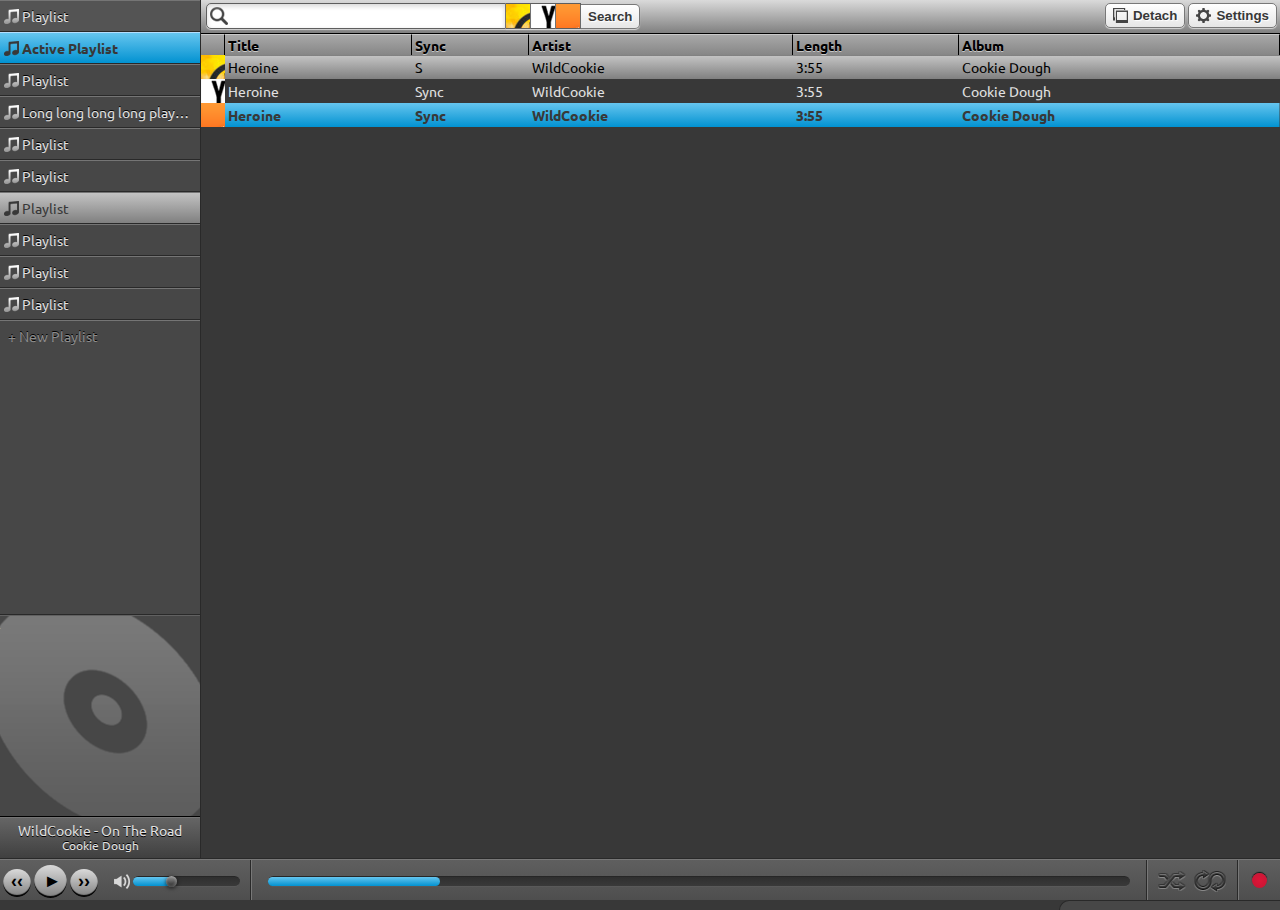
==== commit c338e34a: "More bindings" ====
--- a/main.html
+++ b/main.html
@@ -12,21 +12,17 @@
     <div id="upper">
       <div id="sidebar">
         <div id="treeview">
-          <ul>
-            <li>Playlist</li>
-            <li class="selected">Active Playlist</li>
-            <li>Playlist</li>
-            <li>Long long long long playlist</li>
-            <li>Playlist</li>
-            <li>Playlist</li>
-            <li class="clicked">Playlist</li>
-            <li>Playlist</li>
-            <li>Playlist</li>
-            <li>Playlist</li>
-            <li>Playlist</li>
-            <li>Playlist</li>
-            <li>Playlist</li>
-            
+          <ul id="list">
+            <li data-id="0">Playlist</li>
+            <li data-id="1" class="selected">Active Playlist</li>
+            <li data-id="2">Playlist</li>
+            <li data-id="3">Long long long long playlist</li>
+            <li data-id="4">Playlist</li>
+            <li data-id="5">Playlist</li>
+            <li data-id="6" class="clicked">Playlist</li>
+            <li data-id="7">Playlist</li>
+            <li data-id="8">Playlist</li>
+            <li data-id="9">Playlist</li>
           </ul>
           <ul><li class="new">+ New Playlist</li></ul>
         </div>
@@ -43,7 +39,7 @@
         <div id="searchBar">
           <input id="searchBox" type="search">
           <span id="filterBtns">
-            <span id="gsBtn" class="icon gs-active"></span><span id="ytBtn" class="icon yt-active"></span><span id="scBtn" class="icon sc-active"></span>
+            <span id="gsBtn" title="Grooveshark" class="icon gs-active"></span><span id="ytBtn" title="YouTube" class="icon yt-active"></span><span id="scBtn" title="SoundCloud" class="icon sc-active"></span>
             </span>
           <button id="searchBtn">Search</button>
           <div style="float: right;">
@@ -61,7 +57,7 @@
               <th>Length</th>
               <th>Album</th>
             </tr>
-            <tbody>
+            <tbody id="tracklist">
               <tr class="clicked">
                 <td><span class="icon gs-active"></span></td>
                 <td>Heroine</td>
@@ -98,7 +94,7 @@
           <button id="playBtn" class="bigger"></button>
           <button id="nextBtn">››</button>
         </div>
-                 <img src="/img/icons/speaker.png" alt="Volume" />
+       <img id="volume-icon" src="/img/icons/speaker.png" alt="Volume" />
         <div id="volume-bar">
           <div class="track">
             <div class="track done" style="width: 40%;">
@@ -117,7 +113,7 @@
         <div id="shuffle"></div>
         <div id="repeat"></div>
       </div>
-      <div id="status"><div></div></div>
+      <div id="status"><div title="Status"></div></div>
     </div>
   </div>
   <div id="players">
@@ -134,6 +130,7 @@
     </select>
   </div>
   <script src="js/libs/jquery-1.6.1.min.js"></script>
+  <script src="js/libs/jquery-ui-drag.min.js"></script>
   <script src="js/libs/sha1-min.js"></script>
   <script src="js/libs/md5-min.js"></script>
   <script src="js/helpers.js"></script>
--- a/css/style.css
+++ b/css/style.css
@@ -9,13 +9,12 @@
 body {
   font-family: 'Ubuntu', serif;
   font-size: 14px;
-  zoom: reset;
   -webkit-user-select: none;
   color: hsl(0, 0%, 88%);
   background-color: hsl(0, 0%, 22%); 
 }
 
-::selection {
+::selection{
   background-color: #101010;
   color: #EEEEEE;
 }
@@ -114,11 +113,21 @@
   color: hsl(0, 0%, 75%);
 }
 
-input#newPlaylist {
+input.editBox {
   border: solid 1px #8C8C8C;
-  margin: -4px 1px 0px -1px;
   outline: none;
   -webkit-appearance: none;
+}
+
+input#newPlaylist {
+  margin: -4px 1px 0px -1px;
+}
+
+input#editPlaylist {
+  margin: -2px 0 -2px 0;
+  padding: 3px;
+  color: hsl(0, 0%, 22%);
+  font-size: 14px;
 }
 
 #song-data {
@@ -220,7 +229,7 @@
 
 #content-main table {
   width: 100%;
-  
+  border-collapse: separate;
 }
 
 #content-main th, td {
@@ -250,6 +259,17 @@
   background: #545454;
 }
 
+#content-main tr .plus {
+  position: absolute;
+  color: #C1F834;
+  top: -10px;
+  left: -5px;
+  font-size: 20px;
+  text-shadow: 1px 1px 1px black;
+}
+#content-main tr .plus:before {
+  content: '+';
+}
 
 #content-main tr.selected {
   color: hsl(0, 0%, 22%);
@@ -393,16 +413,25 @@
   opacity: 1;
 }
 
+#shuffle:active, #repeat:active {
+  margin-top: 1px;
+}
+
 #status {
   border-left: solid 1px hsl(0, 0%, 47%);
   padding: 13px;
 }
 #status > div {
-  background-color: #fe0731;
+  background: -webkit-radial-gradient(circle closest-side, #fe0731 0%, #ea062d 100%);
   width: 15px;
   height: 15px;
   border-radius: 15px;
-  box-shadow: 0px 0px 1px #fe0731;
+  box-shadow: 0px -1px 1px black;
+  opacity: 0.8;
+}
+
+#status.ready > div {
+  background: -webkit-radial-gradient(circle closest-side, #62CC35 0%, #56b32e 100%);
 }
 
 /*Icons*/
